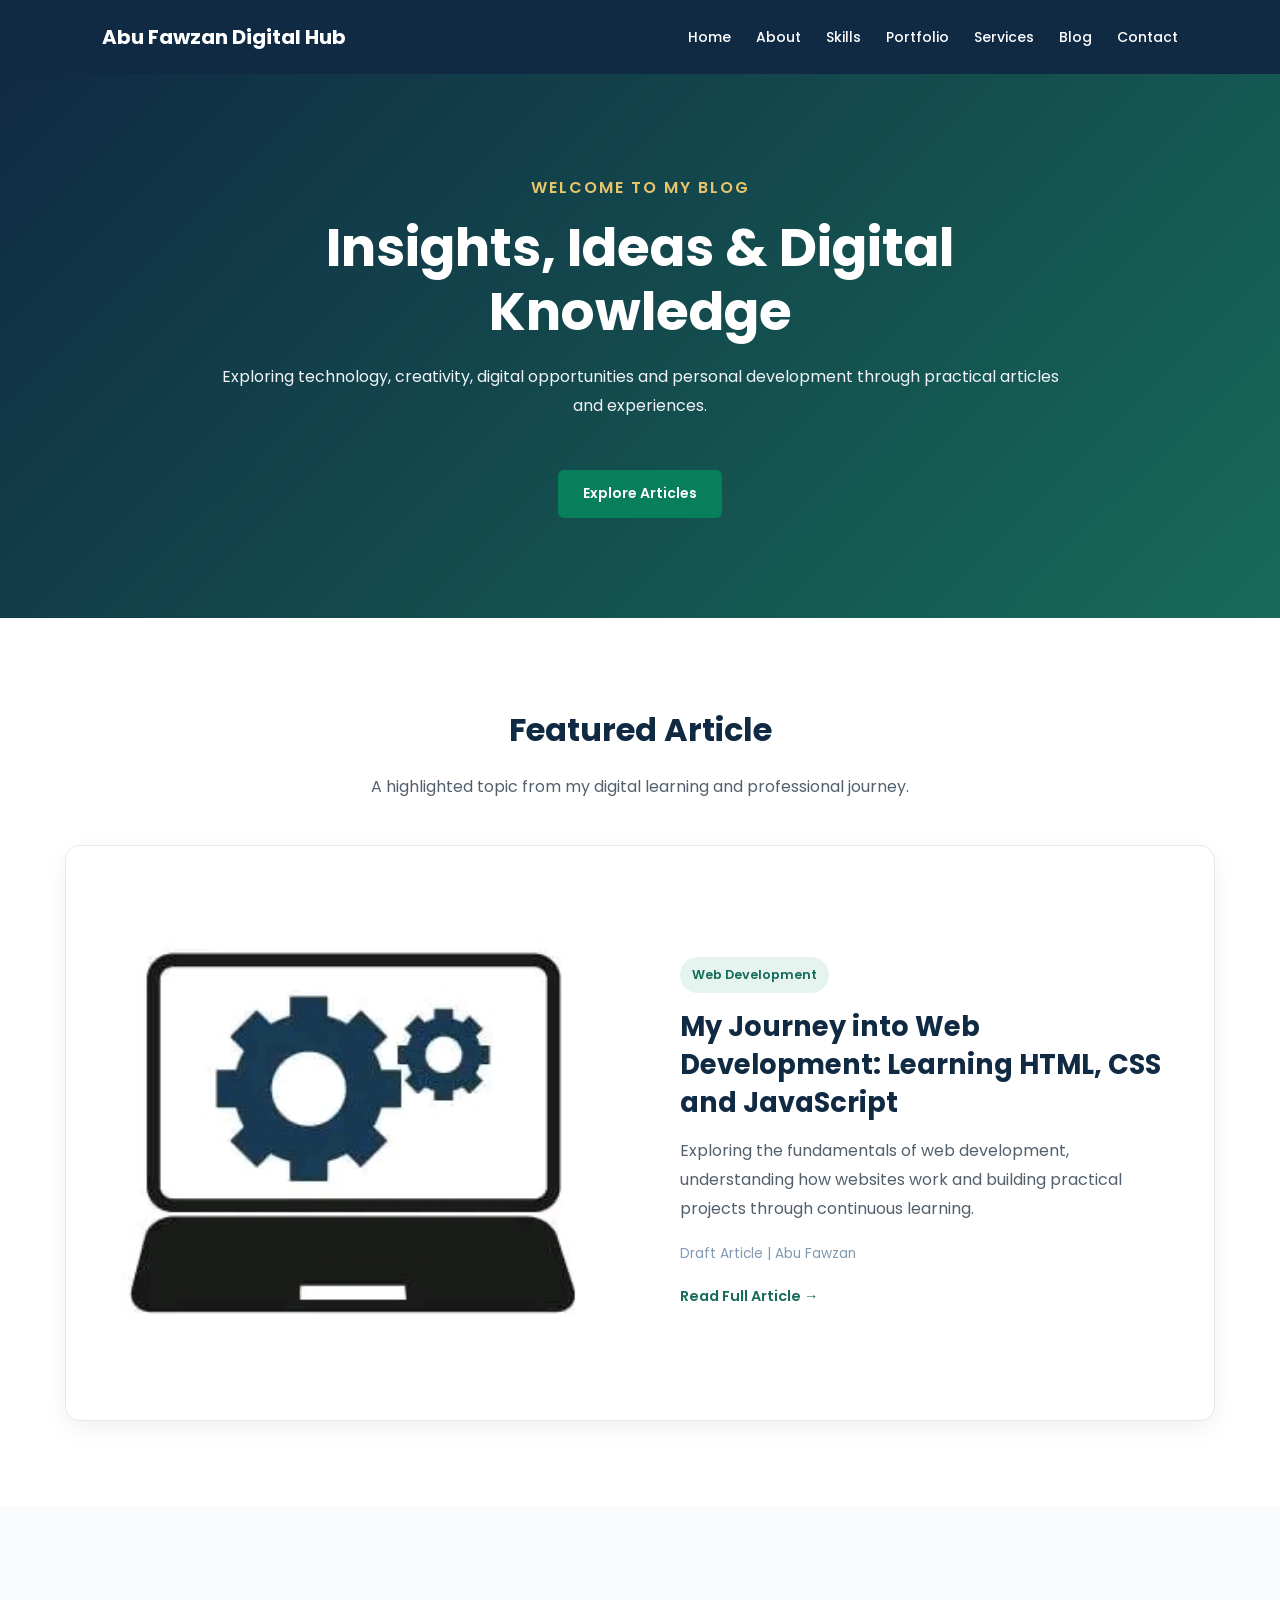
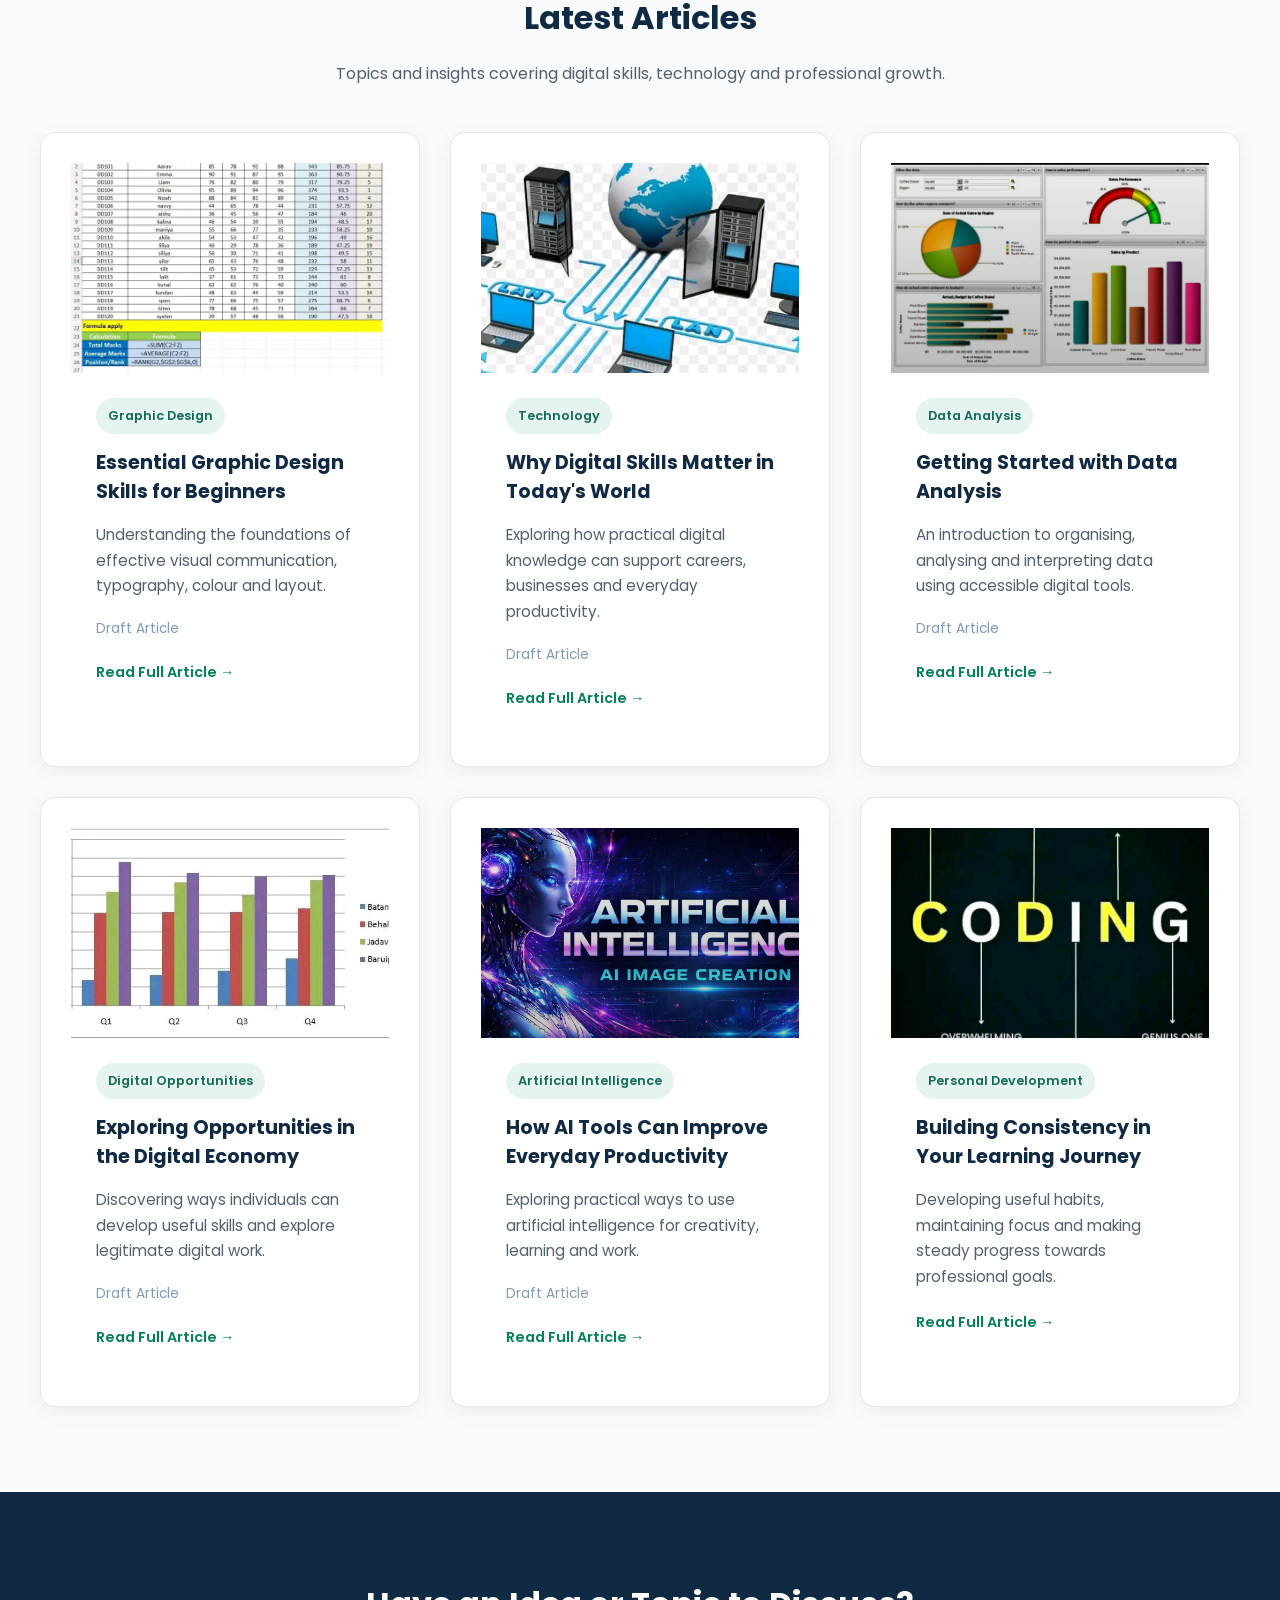
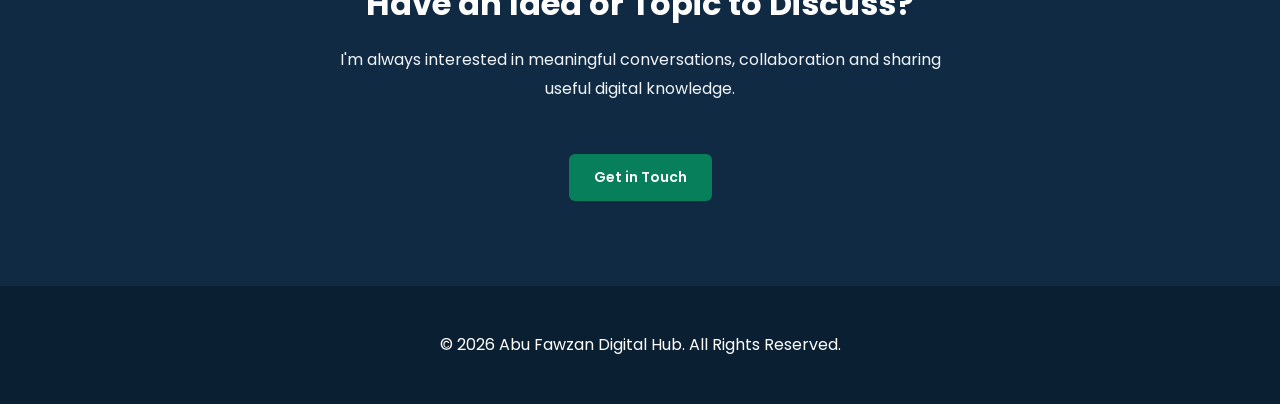
==== blog.html @ e3ee0dcb "Initial commit: Abu Fawzan Digital Hub website" ====
<!DOCTYPE html>
<html lang="en">

<head>
    <meta charset="UTF-8">

    <meta name="viewport"
          content="width=device-width, initial-scale=1.0">

    <meta name="description"
          content="Explore articles about technology, graphic design, web development, digital opportunities and personal growth on Abu Fawzan Digital Hub.">

    <title>Blog | Abu Fawzan Digital Hub</title>

    <!-- External CSS -->
    <link rel="stylesheet" href="css/style.css">

    <!-- External JavaScript -->
    <script src="js/script.js" defer></script>
</head>

<body>

    <!-- HEADER AND NAVIGATION -->

    <header>

        <nav class="navbar">

            <div class="logo">
                <a href="index.html">Abu Fawzan Digital Hub</a>
            </div>

            <ul class="nav-links">

                <li><a href="index.html">Home</a></li>

                <li><a href="about.html">About</a></li>

                <li><a href="skills.html">Skills</a></li>

                <li><a href="portfolio.html">Portfolio</a></li>

                <li><a href="services.html">Services</a></li>

                <li>
                    <a href="blog.html" class="active">Blog</a>
                </li>

                <li><a href="contact.html">Contact</a></li>

            </ul>

        </nav>

    </header>


    <main>

        <!-- BLOG HERO SECTION -->

        <section class="blog-hero">

            <div class="container">

                <span class="blog-label">Welcome to My Blog</span>

                <h1>Insights, Ideas & Digital Knowledge</h1>

                <p>
                    Exploring technology, creativity, digital
                    opportunities and personal development
                    through practical articles and experiences.
                </p>

                <a href="#latest-articles"
                   class="btn btn-primary">
                    Explore Articles
                </a>

            </div>

        </section>


        <!-- FEATURED ARTICLE -->

        <section class="featured-blog">

            <div class="container">

                <div class="blog-section-heading">

                    <h2>Featured Article</h2>

                    <p>
                        A highlighted topic from my digital
                        learning and professional journey.
                    </p>

                </div>


                <article class="featured-blog-card">

                    <div class="featured-blog-image">

                        <img
                            src="assets/web-dev.jpg.jpg"
                            alt="Laptop displaying web development code"
                            loading="lazy"
                        >

                    </div>


                    <div class="featured-blog-content">

                        <span class="blog-category">
                            Web Development
                        </span>

                        <h3>
                            My Journey into Web Development:
                            Learning HTML, CSS and JavaScript
                        </h3>

                        <p>
                            Exploring the fundamentals of web
                            development, understanding how websites
                            work and building practical projects
                            through continuous learning.
                        </p>

                        <p class="blog-meta">
                            Draft Article | Abu Fawzan
                        </p>

                       <a
    href="blog/web-development-journey.html"
    class="blog-read-more"
>
    Read Full Article →
</a>

                    </div>

                </article>

            </div>

        </section>


        <!-- LATEST ARTICLES -->

        <section class="blog-section" id="latest-articles">

            <div class="container">

                <div class="blog-section-heading">

                    <h2>Latest Articles</h2>

                    <p>
                        Topics and insights covering digital
                        skills, technology and professional growth.
                    </p>

                </div>


                <div class="blog-grid">


                    <!-- ARTICLE 1 -->

                    <article class="blog-card">

                        <img
                            src="assets/graphics.jpg.jpg"
                            alt="Graphic design workspace"
                            loading="lazy"
                        >

                        <div class="blog-content">

                            <span class="blog-category">
                                Graphic Design
                            </span>

                            <h3>
                                Essential Graphic Design Skills
                                for Beginners
                            </h3>

                            <p>
                                Understanding the foundations
                                of effective visual communication,
                                typography, colour and layout.
                            </p>

                            <p class="blog-meta">
                                Draft Article
                            </p>

                           
<a
    href="blog/graphic-design-skills.html"
    class="blog-read-more"
>
    Read Full Article →
</a>


                        </div>

                    </article>


                    <!-- ARTICLE 2 -->

                    <article class="blog-card">

                        <img
                            src="assets/digital-tech.jpg.jpg"
                            alt="Modern digital technology"
                            loading="lazy"
                        >

                        <div class="blog-content">

                            <span class="blog-category">
                                Technology
                            </span>

                            <h3>
                                Why Digital Skills Matter
                                in Today's World
                            </h3>

                            <p>
                                Exploring how practical digital
                                knowledge can support careers,
                                businesses and everyday productivity.
                            </p>

                            <p class="blog-meta">
                                Draft Article
                            </p>

                            
<a
    href="blog/importance-of-digital-skills.html"
    class="blog-read-more"
>
    Read Full Article →
</a>


                        </div>

                    </article>


                    <!-- ARTICLE 3 -->

                    <article class="blog-card">

                        <img
                            src="assets/dataanalysis-chart.jpg.png"
                            alt="Data analysis charts and reports"
                            loading="lazy"
                        >

                        <div class="blog-content">

                            <span class="blog-category">
                                Data Analysis
                            </span>

                            <h3>
                                Getting Started with Data Analysis
                            </h3>

                            <p>
                                An introduction to organising,
                                analysing and interpreting data
                                using accessible digital tools.
                            </p>

                            <p class="blog-meta">
                                Draft Article
                            </p>

                           
<a
    href="blog/getting-started-with-data-analysis.html"
    class="blog-read-more"
>
    Read Full Article →
</a>


                        </div>

                    </article>


                    <!-- ARTICLE 4 -->

                    <article class="blog-card">

                        <img
                            src="assets/digital-work.jpg.jpg"
                            alt="Digital work and career opportunities"
                            loading="lazy"
                        >

                        <div class="blog-content">

                            <span class="blog-category">
                                Digital Opportunities
                            </span>

                            <h3>
                                Exploring Opportunities
                                in the Digital Economy
                            </h3>

                            <p>
                                Discovering ways individuals
                                can develop useful skills and
                                explore legitimate digital work.
                            </p>

                            <p class="blog-meta">
                                Draft Article
                            </p>

                           
<a
    href="blog/digital-opportunities.html"
    class="blog-read-more"
>
    Read Full Article →
</a>


                        </div>

                    </article>


                    <!-- ARTICLE 5 -->

                    <article class="blog-card">

                        <img
                            src="assets/artificial.jpg.png"
                            alt="Artificial intelligence and digital tools"
                            loading="lazy"
                        >

                        <div class="blog-content">

                            <span class="blog-category">
                                Artificial Intelligence
                            </span>

                            <h3>
                                How AI Tools Can Improve
                                Everyday Productivity
                            </h3>

                            <p>
                                Exploring practical ways
                                to use artificial intelligence
                                for creativity, learning and work.
                            </p>

                            <p class="blog-meta">
                                Draft Article
                            </p>

                            
<a href="blog/ai-productivity.html" class="blog-read-more">
    Read Full Article →
</a>


                        </div>

                    </article>


                    <!-- ARTICLE 6 -->

                    <article class="blog-card">

                        <img
                            src="assets/growth.jpg.jpg"
                            alt="Personal learning and professional growth"
                            loading="lazy"
                        >

                        <div class="blog-content">

                            <span class="blog-category">
                                Personal Development
                            </span>

                            <h3>
                                Building Consistency
                                in Your Learning Journey
                            </h3>

                            <p>
                                Developing useful habits,
                                maintaining focus and making
                                steady progress towards
                                professional goals.
                            </p>

                            
<a href="blog/learning-consistency.html" class="blog-read-more">
    Read Full Article →
</a>


                        </div>

                    </article>


                </div>

            </div>

        </section>


        <!-- BLOG CONTACT SECTION -->

        <section class="blog-cta">

            <div class="container">

                <h2>Have an Idea or Topic to Discuss?</h2>

                <p>
                    I'm always interested in meaningful
                    conversations, collaboration and
                    sharing useful digital knowledge.
                </p>

                <a href="contact.html"
                   class="btn btn-primary">
                    Get in Touch
                </a>

            </div>

        </section>

    </main>


    <!-- FOOTER -->

    <footer>

        <div class="container">

            <p>
                &copy; 2026 Abu Fawzan Digital Hub.
                All Rights Reserved.
            </p>

        </div>

    </footer>

</body>
</html>
---- css/style.css ----
/* ==========================================
   ABU FAWZAN DIGITAL HUB
   MAIN STYLESHEET
========================================== */


/* 1. GOOGLE FONT */

@import url('https://fonts.googleapis.com/css2?family=Poppins:wght@400;500;600;700&display=swap');


/* 2. WEBSITE COLOURS */

:root {
    --primary-color: #102a43;
    --secondary-color: #087f5b;
    --accent-color: #d4af37;
    --white: #ffffff;
    --light-bg: #f4f7f9;
    --text-color: #334e68;
    --dark-color: #0b1f33;
}


/* 3. GENERAL RESET */

* {
    margin: 0;
    padding: 0;
    box-sizing: border-box;
}


/* 4. BODY STYLING */

body {
    font-family: 'Poppins', Arial, sans-serif;
    background-color: var(--white);
    color: var(--text-color);
    line-height: 1.7;
}


/* 5. GENERAL ELEMENTS */

html {
    scroll-behavior: smooth;
}

a {
    text-decoration: none;
    color: inherit;
}

ul {
    list-style: none;
}

img {
    max-width: 100%;
    height: auto;
}

section {
    padding: 80px 8%;
}

section h2 {
    font-size: 32px;
    color: var(--primary-color);
    margin-bottom: 20px;
}

section > p {
    margin-bottom: 30px;
}

a:focus-visible {
    outline: 3px solid var(--accent-color);
    outline-offset: 4px;
}


/* 6. NAVIGATION BAR */

header {
    background-color: var(--primary-color);
    position: relative;
    z-index: 100;
}

.navbar {
    display: flex;
    justify-content: space-between;
    align-items: center;
    padding: 20px 8%;
    gap: 25px;
}

.logo {
    color: var(--white);
    font-size: 20px;
    font-weight: 700;
}

.nav-links {
    display: flex;
    align-items: center;
    gap: 25px;
}

.nav-links a {
    color: var(--white);
    font-size: 14px;
    font-weight: 500;
    transition: color 0.3s ease;
}

.nav-links a:hover {
    color: var(--accent-color);
}


/* 7. BUTTON DESIGN */

.btn {
    display: inline-block;
    background-color: var(--secondary-color);
    color: var(--white);
    padding: 12px 25px;
    border-radius: 6px;
    font-size: 14px;
    font-weight: 600;
    margin-top: 20px;
    transition: background-color 0.3s ease,
                transform 0.3s ease;
}

.btn:hover {
    background-color: var(--primary-color);
    transform: translateY(-3px);
}


/* 8. HERO SECTION */

.hero {
    display: flex;
    align-items: center;
    justify-content: space-between;
    gap: 50px;
    min-height: 550px;
    background-color: var(--light-bg);
}

.hero-content {
    flex: 1;
}

.hero-content > p:first-child {
    color: var(--secondary-color);
    font-size: 16px;
    font-weight: 600;
    margin-bottom: 15px;
}

.hero h1 {
    font-size: 46px;
    color: var(--primary-color);
    line-height: 1.3;
    margin-bottom: 15px;
}

.hero h2 {
    font-size: 20px;
    color: var(--secondary-color);
    margin-bottom: 20px;
    font-weight: 500;
}

.hero-content > p {
    max-width: 600px;
}

.hero-buttons {
    display: flex;
    flex-wrap: wrap;
    gap: 15px;
}

.hero-image {
    flex: 1;
    display: flex;
    justify-content: center;
}

.hero-image img {
    width: 350px;
    height: 350px;
    object-fit: cover;
    border-radius: 50%;
    border: 6px solid var(--secondary-color);
    box-shadow: 0 10px 30px rgba(0, 0, 0, 0.12);
}


/* 9. ABOUT SECTION */

.about {
    background-color: var(--white);
    text-align: center;
}

.about p {
    max-width: 800px;
    margin: 0 auto 20px;
}


/* 10. SKILLS SECTION */

.skills {
    background-color: var(--light-bg);
    text-align: center;
}

.skills-container {
    display: grid;
    grid-template-columns: repeat(4, 1fr);
    gap: 25px;
    margin-top: 40px;
}

.skill-card {
    background-color: var(--white);
    padding: 30px 22px;
    border-radius: 12px;
    border-bottom: 4px solid var(--secondary-color);
    box-shadow: 0 5px 20px rgba(0, 0, 0, 0.05);
    transition: transform 0.3s ease,
                box-shadow 0.3s ease;
}

.skill-card:hover {
    transform: translateY(-8px);
    box-shadow: 0 10px 30px rgba(0, 0, 0, 0.1);
}

.skill-card h3 {
    color: var(--primary-color);
    font-size: 19px;
    margin-bottom: 15px;
}

.skill-card p {
    font-size: 14px;
}


/* 11. PORTFOLIO SECTION */

.portfolio {
    background-color: var(--white);
    text-align: center;
}

.projects-container {
    display: grid;
    grid-template-columns: repeat(3, 1fr);
    gap: 30px;
    margin-top: 40px;
}

.project-card {
    background-color: var(--white);
    border-radius: 12px;
    overflow: hidden;
    text-align: left;
    box-shadow: 0 5px 25px rgba(0, 0, 0, 0.08);
    transition: transform 0.3s ease;
}

.project-card:hover {
    transform: translateY(-8px);
}

.project-card img {
    width: 100%;
    height: 220px;
    object-fit: cover;
    display: block;
}

.project-card h3 {
    padding: 20px 20px 10px;
    color: var(--primary-color);
    font-size: 19px;
}

.project-card p {
    padding: 0 20px 25px;
    font-size: 14px;
}


/* 12. BLOG SECTION */

.blog {
    background-color: var(--light-bg);
    text-align: center;
}

.blog-container {
    display: grid;
    grid-template-columns: repeat(3, 1fr);
    gap: 25px;
    margin-top: 40px;
}

.blog-card {
    background-color: var(--white);
    padding: 30px;
    border-radius: 10px;
    text-align: left;
    border-top: 4px solid var(--accent-color);
}

.blog-card h3 {
    color: var(--primary-color);
    font-size: 19px;
    margin-bottom: 15px;
}

.blog-card p {
    font-size: 14px;
    margin-bottom: 20px;
}

.blog-card a {
    color: var(--secondary-color);
    font-weight: 600;
}

.blog-card a:hover {
    text-decoration: underline;
}


/* 13. CONTACT SECTION */

.contact {
    background-color: var(--secondary-color);
    color: var(--white);
    text-align: center;
}

.contact h2 {
    color: var(--white);
}

.contact p {
    max-width: 650px;
    margin: 0 auto 20px;
}

.contact .btn {
    background-color: var(--white);
    color: var(--secondary-color);
}

.contact .btn:hover {
    background-color: var(--accent-color);
    color: var(--dark-color);
}


/* 14. FOOTER */

footer {
    background-color: var(--dark-color);
    color: var(--white);
    text-align: center;
    padding: 45px 8%;
}

.footer-content h3 {
    font-size: 22px;
    margin-bottom: 15px;
}

.footer-content p {
    font-size: 14px;
    margin-bottom: 20px;
}

.footer-links {
    display: flex;
    justify-content: center;
    flex-wrap: wrap;
    gap: 25px;
    margin-bottom: 25px;
}

.footer-links a {
    color: var(--white);
    font-size: 14px;
}

.footer-links a:hover {
    color: var(--accent-color);
}


/* ==========================================
   15. RESPONSIVE DESIGN
========================================== */


/* TABLETS */

@media (max-width: 1024px) {

    .navbar {
        flex-direction: column;
    }

    .nav-links {
        justify-content: center;
        flex-wrap: wrap;
        gap: 15px;
    }

    .hero {
        gap: 30px;
    }

    .hero h1 {
        font-size: 36px;
    }

    .hero-image img {
        width: 280px;
        height: 280px;
    }

    .skills-container {
        grid-template-columns: repeat(2, 1fr);
    }

    .projects-container,
    .blog-container {
        grid-template-columns: repeat(2, 1fr);
    }

}


/* MOBILE PHONES */

@media (max-width: 768px) {

    section {
        padding: 55px 5%;
    }

    .navbar {
        padding: 20px 5%;
    }

    .logo {
        font-size: 18px;
        text-align: center;
    }

    .nav-links {
        gap: 12px;
    }

    .nav-links a {
        font-size: 12px;
    }

    .hero {
        flex-direction: column-reverse;
        text-align: center;
        gap: 30px;
    }

    .hero h1 {
        font-size: 32px;
    }

    .hero h2 {
        font-size: 17px;
    }

    .hero-image img {
        width: 230px;
        height: 230px;
    }

    .hero-buttons {
        justify-content: center;
    }

    section h2 {
        font-size: 27px;
    }

    .skills-container,
    .projects-container,
    .blog-container {
        grid-template-columns: 1fr;
    }

    .skill-card,
    .blog-card {
        padding: 25px;
    }

    .footer-links {
        gap: 15px;
    }

}


/* SMALL MOBILE PHONES */

@media (max-width: 400px) {

    .hero h1 {
        font-size: 27px;
    }

    .hero h2 {
        font-size: 15px;
    }

    .hero-image img {
        width: 190px;
        height: 190px;
    }

    .btn {
        padding: 10px 18px;
        font-size: 13px;
    }

}


/* ACCESSIBILITY: REDUCED MOTION */

@media (prefers-reduced-motion: reduce) {

    html {
        scroll-behavior: auto;
    }

    *,
    *::before,
    *::after {
        transition: none !important;
        animation: none !important;
    }

}

/* ===================================
   SERVICES PAGE
=================================== */

.services-hero {
    padding: 100px 20px;
    text-align: center;
    background: linear-gradient(135deg, #102a43, #176b58);
    color: #ffffff;
}

.services-hero .container {
    max-width: 850px;
    margin: auto;
}

.section-tag {
    display: inline-block;
    margin-bottom: 15px;
    color: #e8c56b;
    font-weight: 600;
    letter-spacing: 2px;
    text-transform: uppercase;
}

.services-hero h1 {
    font-size: clamp(2rem, 5vw, 3.5rem);
    margin-bottom: 20px;
    color: #ffffff;
}

.services-hero p {
    margin-bottom: 30px;
    line-height: 1.8;
    color: #f0f4f8;
}


/* SERVICES GRID */

.services-section {
    padding: 90px 20px;
}

.section-heading {
    text-align: center;
    max-width: 700px;
    margin: 0 auto 45px;
}

.section-heading h2 {
    font-size: 2rem;
    margin-bottom: 15px;
}

.section-heading p {
    color: #52606d;
    line-height: 1.7;
}

.services-grid {
    display: grid;
    grid-template-columns: repeat(3, minmax(0, 1fr));
    gap: 25px;
}

.service-card {
    padding: 30px;
    background: #ffffff;
    border: 1px solid #e4e7eb;
    border-radius: 15px;
    box-shadow: 0 5px 20px rgba(0, 0, 0, 0.05);
    transition: transform 0.3s ease, box-shadow 0.3s ease;
}

.service-card:hover {
    transform: translateY(-6px);
    box-shadow: 0 12px 30px rgba(0, 0, 0, 0.1);
}

.service-icon {
    width: 55px;
    height: 55px;
    display: flex;
    align-items: center;
    justify-content: center;
    background: #176b58;
    color: #ffffff;
    border-radius: 12px;
    font-weight: 700;
    margin-bottom: 20px;
}

.service-card h3 {
    font-size: 1.25rem;
    margin-bottom: 15px;
    color: #102a43;
}

.service-card p {
    line-height: 1.7;
    color: #52606d;
    margin-bottom: 20px;
}

.service-card ul {
    padding-left: 20px;
    margin-bottom: 25px;
}

.service-card li {
    margin-bottom: 10px;
    line-height: 1.5;
}

.service-card a {
    color: #176b58;
    text-decoration: none;
    font-weight: 600;
}

.service-card a:hover {
    text-decoration: underline;
}


/* WORKING PROCESS */

.work-process {
    padding: 85px 20px;
    background: #f0f4f8;
}

.process-grid {
    display: grid;
    grid-template-columns: repeat(4, minmax(0, 1fr));
    gap: 25px;
}

.process-card {
    background: #ffffff;
    padding: 30px 25px;
    border-radius: 12px;
}

.process-card span {
    display: block;
    color: #176b58;
    font-size: 2rem;
    font-weight: 700;
    margin-bottom: 15px;
}

.process-card h3 {
    margin-bottom: 12px;
    color: #102a43;
}

.process-card p {
    color: #52606d;
    line-height: 1.7;
}


/* SERVICES CONTACT SECTION */

.services-cta {
    padding: 90px 20px;
    background: #102a43;
    text-align: center;
    color: #ffffff;
}

.services-cta h2 {
    color: #ffffff;
    font-size: 2rem;
    margin-bottom: 15px;
}

.services-cta p {
    margin-bottom: 30px;
    color: #f0f4f8;
}

.cta-buttons {
    display: flex;
    justify-content: center;
    flex-wrap: wrap;
    gap: 15px;
}

.services-cta .btn-secondary {
    background: transparent;
    border: 2px solid #ffffff;
    color: #ffffff;
}

.services-cta .btn-secondary:hover {
    background: #ffffff;
    color: #102a43;
}


/* SERVICES PAGE RESPONSIVENESS */

@media (max-width: 1024px) {

    .services-grid {
        grid-template-columns: repeat(2, minmax(0, 1fr));
    }

    .process-grid {
        grid-template-columns: repeat(2, minmax(0, 1fr));
    }

}

@media (max-width: 600px) {

    .services-hero {
        padding: 70px 20px;
    }

    .services-grid,
    .process-grid {
        grid-template-columns: 1fr;
    }

    .services-section,
    .work-process,
    .services-cta {
        padding: 60px 20px;
    }

    .service-card {
        padding: 25px;
    }

    .cta-buttons {
        flex-direction: column;
        align-items: center;
    }

}

/* =========================================
   SKILLS PAGE STYLING
========================================= */

/* Main Skills Section */

.skills-section {
    max-width: 1000px;
    margin: 0 auto;
    padding: 80px 20px;
}


/* Skills Heading */

.skills-heading {
    text-align: center;
    margin-bottom: 50px;
}

.skills-heading h1 {
    font-size: 2.5rem;
    color: #102a43;
    margin-bottom: 15px;
}

.skills-heading p {
    font-size: 1rem;
    color: #52606d;
    line-height: 1.8;
    max-width: 650px;
    margin: 0 auto;
}


/* Individual Skill Cards */

.skill-card {
    background: #ffffff;
    padding: 30px;
    margin-bottom: 25px;
    border-radius: 15px;

    border: 1px solid #e4e7eb;

    box-shadow: 0 5px 20px rgba(0, 0, 0, 0.05);

    transition: transform 0.3s ease,
                box-shadow 0.3s ease;
}

.skill-card:hover {
    transform: translateY(-5px);

    box-shadow: 0 12px 30px rgba(0, 0, 0, 0.1);
}

.skill-card h2 {
    font-size: 1.4rem;
    color: #176b58;
    margin-bottom: 12px;
}

.skill-card p {
    color: #52606d;
    line-height: 1.7;
    margin-bottom: 20px;
}


/* Skill Progress Bar */

.skill-bar {
    width: 100%;
    height: 12px;

    background-color: #e4e7eb;

    border-radius: 20px;

    overflow: hidden;
}

.skill-level {
    height: 100%;

    background: linear-gradient(
        90deg,
        #176b58,
        #d4af37
    );

    border-radius: 20px;

    transition: width 0.8s ease;
}


/* Individual Skill Levels */

.graphic-design {
    width: 85%;
}

.web-development {
    width: 55%;
}

.data-analysis {
    width: 65%;
}

.digital-skills {
    width: 80%;
}


/* Responsive Design */

@media (max-width: 768px) {

    .skills-section {
        padding: 50px 15px;
    }

    .skills-heading h1 {
        font-size: 2rem;
    }

    .skill-card {
        padding: 22px;
    }

    .skill-card h2 {
        font-size: 1.2rem;
    }

}

/* =========================================
   PORTFOLIO PAGE STYLING
========================================= */

/* Main Portfolio Section */

.portfolio-section {
    padding: 80px 20px;
    background-color: #f8fafc;
    min-height: 80vh;
}


/* Portfolio Heading */

.portfolio-heading {
    text-align: center;
    max-width: 750px;
    margin: 0 auto 50px;
}

.portfolio-heading h1 {
    font-size: 2.5rem;
    color: #102a43;
    margin-bottom: 15px;
}

.portfolio-heading p {
    font-size: 1rem;
    color: #52606d;
    line-height: 1.8;
}


/* Portfolio Grid */

.portfolio-container {
    max-width: 1200px;
    margin: 0 auto;

    display: grid;
    grid-template-columns: repeat(3, minmax(0, 1fr));

    gap: 30px;
}


/* Individual Project Cards */

.portfolio-card {
    background-color: #ffffff;
    border-radius: 15px;
    overflow: hidden;

    border: 1px solid #e4e7eb;

    box-shadow: 0 5px 20px rgba(0, 0, 0, 0.06);

    transition: transform 0.3s ease,
                box-shadow 0.3s ease;
}

.portfolio-card:hover {
    transform: translateY(-7px);

    box-shadow: 0 15px 35px rgba(0, 0, 0, 0.12);
}


/* Project Images */

.portfolio-card img {
    display: block;
    width: 100%;
    height: 220px;

    object-fit: cover;

    border-bottom: 3px solid #176b58;
}


/* Project Information */

.portfolio-info {
    padding: 25px;
}

.portfolio-info h2 {
    font-size: 1.3rem;
    color: #102a43;
    margin-bottom: 15px;
}

.portfolio-info p {
    font-size: 0.95rem;
    color: #52606d;

    line-height: 1.7;
    margin-bottom: 20px;
}


/* Technology and Skill Tags */

.portfolio-info span {
    display: inline-block;

    background-color: #e6f4ef;
    color: #176b58;

    padding: 7px 12px;
    margin: 0 6px 8px 0;

    border-radius: 20px;

    font-size: 0.8rem;
    font-weight: 600;
}


/* Portfolio Responsive Design */

@media (max-width: 1024px) {

    .portfolio-container {
        grid-template-columns: repeat(2, minmax(0, 1fr));
    }

}

@media (max-width: 768px) {

    .portfolio-section {
        padding: 50px 15px;
    }

    .portfolio-heading h1 {
        font-size: 2rem;
    }

    .portfolio-container {
        grid-template-columns: 1fr;
        max-width: 500px;
    }

    .portfolio-card img {
        height: 200px;
    }

    .portfolio-info {
        padding: 20px;
    }

}

/* =========================================
   CONTACT PAGE STYLING
========================================= */

/* Main Contact Section */

.contact-section {
    padding: 80px 20px;
    background-color: #f8fafc;
    min-height: 80vh;
}


/* Contact Page Heading */

.contact-heading {
    text-align: center;
    max-width: 750px;
    margin: 0 auto 50px;
}

.contact-heading h1 {
    font-size: 2.5rem;
    color: #102a43;
    margin-bottom: 15px;
}

.contact-heading p {
    font-size: 1rem;
    color: #52606d;
    line-height: 1.8;
}


/* Contact Page Layout */

.contact-container {
    max-width: 1150px;
    margin: 0 auto;

    display: grid;
    grid-template-columns: 1fr 1.2fr;
    gap: 35px;

    align-items: start;
}


/* Contact Information Card */

.contact-info {
    background: #102a43;
    color: #ffffff;

    padding: 40px 35px;
    border-radius: 15px;

    box-shadow: 0 8px 25px rgba(0, 0, 0, 0.08);
}

.contact-info h2 {
    font-size: 1.6rem;
    color: #ffffff;
    margin-bottom: 20px;
}

.contact-info > p {
    line-height: 1.8;
    color: #e4e7eb;
    margin-bottom: 30px;
}


/* Individual Contact Details */

.contact-item {
    margin-bottom: 25px;
    padding-bottom: 20px;
    border-bottom: 1px solid rgba(255, 255, 255, 0.15);
}

.contact-item h3 {
    font-size: 1.05rem;
    color: #e8c56b;
    margin-bottom: 10px;
}

.contact-item p {
    color: #ffffff;
    line-height: 1.6;
}

.contact-item a {
    display: inline-block;
    color: #ffffff;
    text-decoration: none;
    overflow-wrap: anywhere;

    transition: color 0.3s ease;
}

.contact-item a:hover {
    color: #e8c56b;
}


/* WhatsApp Contact Link */

.contact-item .whatsapp-link {
    background-color: #176b58;
    color: #ffffff;

    padding: 12px 20px;
    border-radius: 8px;

    font-weight: 600;
    text-decoration: none;

    transition: background-color 0.3s ease,
                transform 0.3s ease;
}

.contact-item .whatsapp-link:hover {
    background-color: #21866e;
    color: #ffffff;
    transform: translateY(-2px);
}


/* Contact Note */

.contact-note {
    margin-top: 30px;
    padding: 20px;

    background: rgba(255, 255, 255, 0.08);
    border-left: 3px solid #e8c56b;
    border-radius: 5px;
}

.contact-note p {
    font-size: 0.95rem;
    line-height: 1.8;
    color: #e4e7eb;
}


/* =========================================
   CONTACT FORM
========================================= */

.contact-form {
    background-color: #ffffff;

    padding: 40px 35px;
    border-radius: 15px;

    border: 1px solid #e4e7eb;

    box-shadow: 0 8px 25px rgba(0, 0, 0, 0.06);
}

.contact-form h2 {
    font-size: 1.6rem;
    color: #102a43;
    margin-bottom: 30px;
}


/* Form Groups */

.form-group {
    margin-bottom: 22px;
}

.form-group label {
    display: block;
    margin-bottom: 9px;

    font-size: 0.95rem;
    font-weight: 600;
    color: #102a43;
}


/* Form Input Fields */

.form-group input,
.form-group textarea {
    display: block;
    width: 100%;

    padding: 14px 15px;

    font-family: inherit;
    font-size: 1rem;

    color: #102a43;
    background-color: #ffffff;

    border: 1px solid #cbd2d9;
    border-radius: 8px;

    outline: none;

    transition: border-color 0.3s ease,
                box-shadow 0.3s ease;
}

.form-group input::placeholder,
.form-group textarea::placeholder {
    color: #829ab1;
}


/* Input Focus Effect */

.form-group input:focus,
.form-group textarea:focus {
    border-color: #176b58;

    box-shadow: 0 0 0 3px rgba(23, 107, 88, 0.12);
}


/* Message Field */

.form-group textarea {
    resize: vertical;
    min-height: 150px;
}


/* Submit Button */

.contact-form button[type="submit"] {
    display: inline-block;

    width: 100%;
    padding: 15px 25px;

    background-color: #176b58;
    color: #ffffff;

    border: none;
    border-radius: 8px;

    font-family: inherit;
    font-size: 1rem;
    font-weight: 600;

    cursor: pointer;

    transition: background-color 0.3s ease,
                transform 0.3s ease;
}

.contact-form button[type="submit"]:hover {
    background-color: #125442;
    transform: translateY(-2px);
}

.contact-form button[type="submit"]:focus-visible {
    outline: 3px solid #d4af37;
    outline-offset: 3px;
}


/* Note Below Contact Form */

.form-note {
    margin-top: 20px;

    font-size: 0.9rem;
    line-height: 1.7;

    color: #52606d;
    text-align: center;
}


/* =========================================
   CONTACT PAGE RESPONSIVENESS
========================================= */

/* Tablets */

@media (max-width: 900px) {

    .contact-container {
        grid-template-columns: 1fr;
        max-width: 650px;
    }

    .contact-info,
    .contact-form {
        padding: 35px 30px;
    }

}


/* Mobile Phones */

@media (max-width: 600px) {

    .contact-section {
        padding: 50px 15px;
    }

    .contact-heading {
        margin-bottom: 35px;
    }

    .contact-heading h1 {
        font-size: 2rem;
    }

    .contact-container {
        gap: 25px;
    }

    .contact-info,
    .contact-form {
        padding: 25px 20px;
    }

    .contact-info h2,
    .contact-form h2 {
        font-size: 1.35rem;
    }

    .form-group input,
    .form-group textarea {
        font-size: 16px;
    }

}

/* =========================================
   BLOG PAGE STYLING
========================================= */

/* BLOG HERO */

.blog-hero {
    padding: 100px 20px;
    text-align: center;

    background: linear-gradient(
        135deg,
        #102a43,
        #176b58
    );

    color: #ffffff;
}

.blog-hero .container {
    max-width: 850px;
    margin: 0 auto;
}

.blog-label {
    display: inline-block;

    color: #e8c56b;
    font-weight: 600;

    text-transform: uppercase;
    letter-spacing: 2px;

    margin-bottom: 15px;
}

.blog-hero h1 {
    color: #ffffff;

    font-size: clamp(2rem, 5vw, 3.3rem);
    line-height: 1.2;

    margin-bottom: 20px;
}

.blog-hero p {
    color: #f0f4f8;

    line-height: 1.8;
    margin-bottom: 30px;
}


/* SECTION HEADINGS */

.blog-section-heading {
    text-align: center;

    max-width: 750px;
    margin: 0 auto 45px;
}

.blog-section-heading h2 {
    font-size: 2rem;
    color: #102a43;

    margin-bottom: 15px;
}

.blog-section-heading p {
    color: #52606d;
    line-height: 1.7;
}


/* FEATURED ARTICLE */

.featured-blog {
    padding: 85px 20px;
    background: #ffffff;
}

.featured-blog-card {
    display: grid;
    grid-template-columns: 1fr 1fr;

    max-width: 1150px;
    margin: 0 auto;

    background: #ffffff;

    border: 1px solid #e4e7eb;
    border-radius: 15px;

    overflow: hidden;

    box-shadow: 0 8px 25px rgba(0, 0, 0, 0.06);
}

.featured-blog-image img {
    display: block;

    width: 100%;
    height: 100%;

    min-height: 350px;
    object-fit: cover;
}

.featured-blog-content {
    padding: 40px;

    display: flex;
    flex-direction: column;

    justify-content: center;
}

.featured-blog-content h3 {
    font-size: 1.7rem;

    color: #102a43;
    line-height: 1.4;

    margin: 15px 0;
}

.featured-blog-content > p {
    color: #52606d;
    line-height: 1.8;

    margin-bottom: 18px;
}


/* ARTICLE CATEGORY */

.blog-category {
    display: inline-block;
    align-self: flex-start;

    background: #e6f4ef;
    color: #176b58;

    padding: 7px 12px;
    border-radius: 20px;

    font-size: 0.8rem;
    font-weight: 600;
}


/* BLOG ARTICLES */

.blog-section {
    padding: 85px 20px;
    background: #f8fafc;
}

.blog-grid {
    max-width: 1200px;
    margin: 0 auto;

    display: grid;
    grid-template-columns: repeat(3, minmax(0, 1fr));

    gap: 30px;
}

.blog-card {
    background: #ffffff;

    border: 1px solid #e4e7eb;
    border-radius: 15px;

    overflow: hidden;

    box-shadow: 0 5px 20px rgba(0, 0, 0, 0.05);

    transition: transform 0.3s ease,
                box-shadow 0.3s ease;
}

.blog-card:hover {
    transform: translateY(-6px);

    box-shadow: 0 12px 30px rgba(0, 0, 0, 0.1);
}

.blog-card > img {
    display: block;

    width: 100%;
    height: 210px;

    object-fit: cover;
}

.blog-content {
    padding: 25px;
}

.blog-content h3 {
    color: #102a43;

    font-size: 1.2rem;
    line-height: 1.5;

    margin: 15px 0;
}

.blog-content > p {
    color: #52606d;

    font-size: 0.95rem;
    line-height: 1.7;

    margin-bottom: 18px;
}


/* ARTICLE METADATA */

.blog-meta {
    font-size: 0.85rem !important;
    color: #829ab1 !important;
}

.blog-read-more {
    display: inline-block;

    color: #176b58;

    font-weight: 600;
    font-size: 0.9rem;
}


/* BLOG CTA */

.blog-cta {
    padding: 85px 20px;

    background: #102a43;
    color: #ffffff;

    text-align: center;
}

.blog-cta h2 {
    color: #ffffff;

    font-size: 2rem;
    margin-bottom: 15px;
}

.blog-cta p {
    color: #f0f4f8;

    max-width: 650px;
    margin: 0 auto 30px;

    line-height: 1.8;
}


/* =========================================
   BLOG RESPONSIVENESS
========================================= */

@media (max-width: 1024px) {

    .blog-grid {
        grid-template-columns: repeat(2, minmax(0, 1fr));
    }

}

@media (max-width: 768px) {

    .blog-hero {
        padding: 70px 20px;
    }

    .featured-blog,
    .blog-section,
    .blog-cta {
        padding: 60px 20px;
    }

    .featured-blog-card {
        grid-template-columns: 1fr;
    }

    .featured-blog-image img {
        height: 250px;
        min-height: 0;
    }

    .featured-blog-content {
        padding: 25px;
    }

    .featured-blog-content h3 {
        font-size: 1.4rem;
    }

    .blog-grid {
        grid-template-columns: 1fr;
        max-width: 500px;
    }

    .blog-section-heading h2 {
        font-size: 1.7rem;
    }

}


/* =========================================
   INDIVIDUAL BLOG ARTICLE STYLING
========================================= */

/* ARTICLE HEADER */

.article-header {
    background: linear-gradient(
        135deg,
        #102a43,
        #176b58
    );

    padding: 90px 20px;
    text-align: center;
    color: #ffffff;
}

.article-header-content {
    max-width: 850px;
    margin: 0 auto;
}

.article-header h1 {
    font-size: clamp(2rem, 5vw, 3rem);
    line-height: 1.3;
    color: #ffffff;

    margin: 25px 0;
}

.article-description {
    font-size: 1.05rem;
    line-height: 1.8;
    color: #e4e7eb;
}

.article-meta {
    display: flex;
    justify-content: center;
    flex-wrap: wrap;
    gap: 12px;

    margin-top: 25px;

    font-size: 0.9rem;
    color: #e4e7eb;
}


/* MAIN ARTICLE BODY */

.article-body {
    max-width: 850px;
    margin: 0 auto;

    padding: 65px 25px;

    color: #334e68;
    line-height: 1.9;
    font-size: 1rem;
}

.article-body h2 {
    color: #102a43;
    font-size: 1.7rem;

    margin-top: 40px;
    margin-bottom: 18px;
}

.article-body h3 {
    color: #176b58;
    font-size: 1.25rem;

    margin-top: 30px;
    margin-bottom: 15px;
}

.article-body p {
    margin-bottom: 20px;
}

.article-body strong {
    color: #102a43;
}


/* ARTICLE FOOTER */

.article-footer {
    margin-top: 55px;
    padding-top: 25px;

    border-top: 1px solid #e4e7eb;

    display: flex;
    justify-content: space-between;
    align-items: center;
    flex-wrap: wrap;
    gap: 20px;
}

.article-footer p {
    margin-bottom: 0;
}

.back-to-blog {
    color: #176b58;
    font-weight: 600;
    text-decoration: none;
}

.back-to-blog:hover {
    text-decoration: underline;
}


/* ARTICLE CONTACT SECTION */

.article-cta {
    background: #f0f7f4;

    padding: 70px 20px;
    text-align: center;
}

.article-cta h2 {
    color: #102a43;
    font-size: 2rem;

    margin-bottom: 15px;
}

.article-cta p {
    color: #52606d;
    line-height: 1.8;

    margin-bottom: 25px;
}

.article-cta-btn {
    display: inline-block;

    background: #176b58;
    color: #ffffff;

    padding: 13px 28px;
    border-radius: 8px;

    text-decoration: none;
    font-weight: 600;

    transition: background 0.3s ease;
}

.article-cta-btn:hover {
    background: #125442;
}


/* MOBILE RESPONSIVENESS */

@media (max-width: 768px) {

    .article-header {
        padding: 65px 20px;
    }

    .article-body {
        padding: 40px 20px;
        font-size: 0.95rem;
    }

    .article-body h2 {
        font-size: 1.45rem;
    }

    .article-body h3 {
        font-size: 1.15rem;
    }

    .article-footer {
        flex-direction: column;
        align-items: flex-start;
    }

    .article-cta {
        padding: 50px 20px;
    }

    .article-cta h2 {
        font-size: 1.6rem;
    }

}

.blog-read-more {
    text-decoration: none;
}

.blog-read-more:hover {
    text-decoration: underline;
}

/* BLOG ARTICLE CODE EXAMPLES */

.article-code {
    background-color: #f0f4f8;

    border-left: 4px solid #176b58;
    border-radius: 6px;

    padding: 18px 20px;
    margin: 25px 0;

    overflow-x: auto;
}

.article-code code {
    font-family: Consolas, monospace;
    font-size: 1rem;

    color: #102a43;
    white-space: nowrap;
}
/* Mobile Navigation Toggle */

.menu-toggle {
    display: none;
}/* Mobile Navigation */

@media (max-width: 768px) {

    .menu-toggle {
        display: block;
        background: transparent;
        color: white;
        border: none;
        font-size: 26px;
        cursor: pointer;
        padding: 5px 10px;
    }

    .nav-links {
        display: none;
    }

    .nav-links.active {
        display: flex;
        flex-direction: column;
    }
}
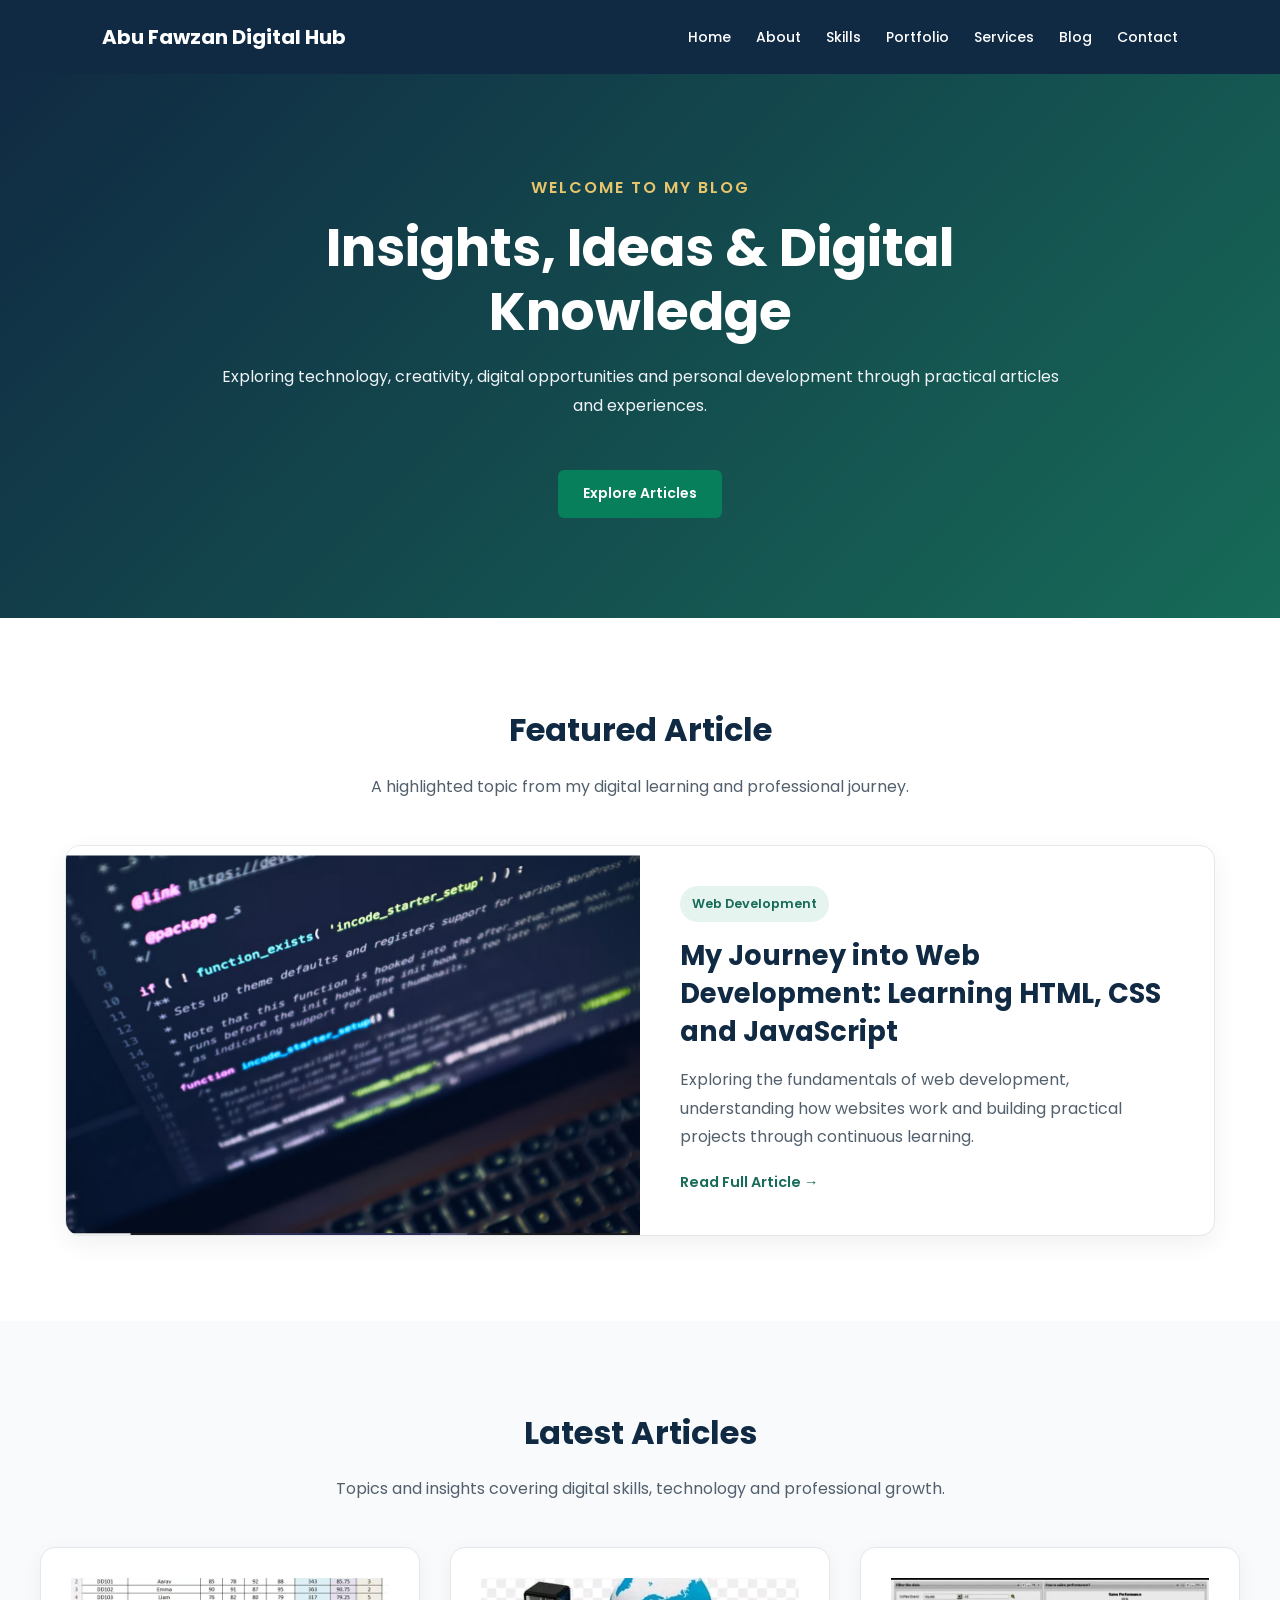
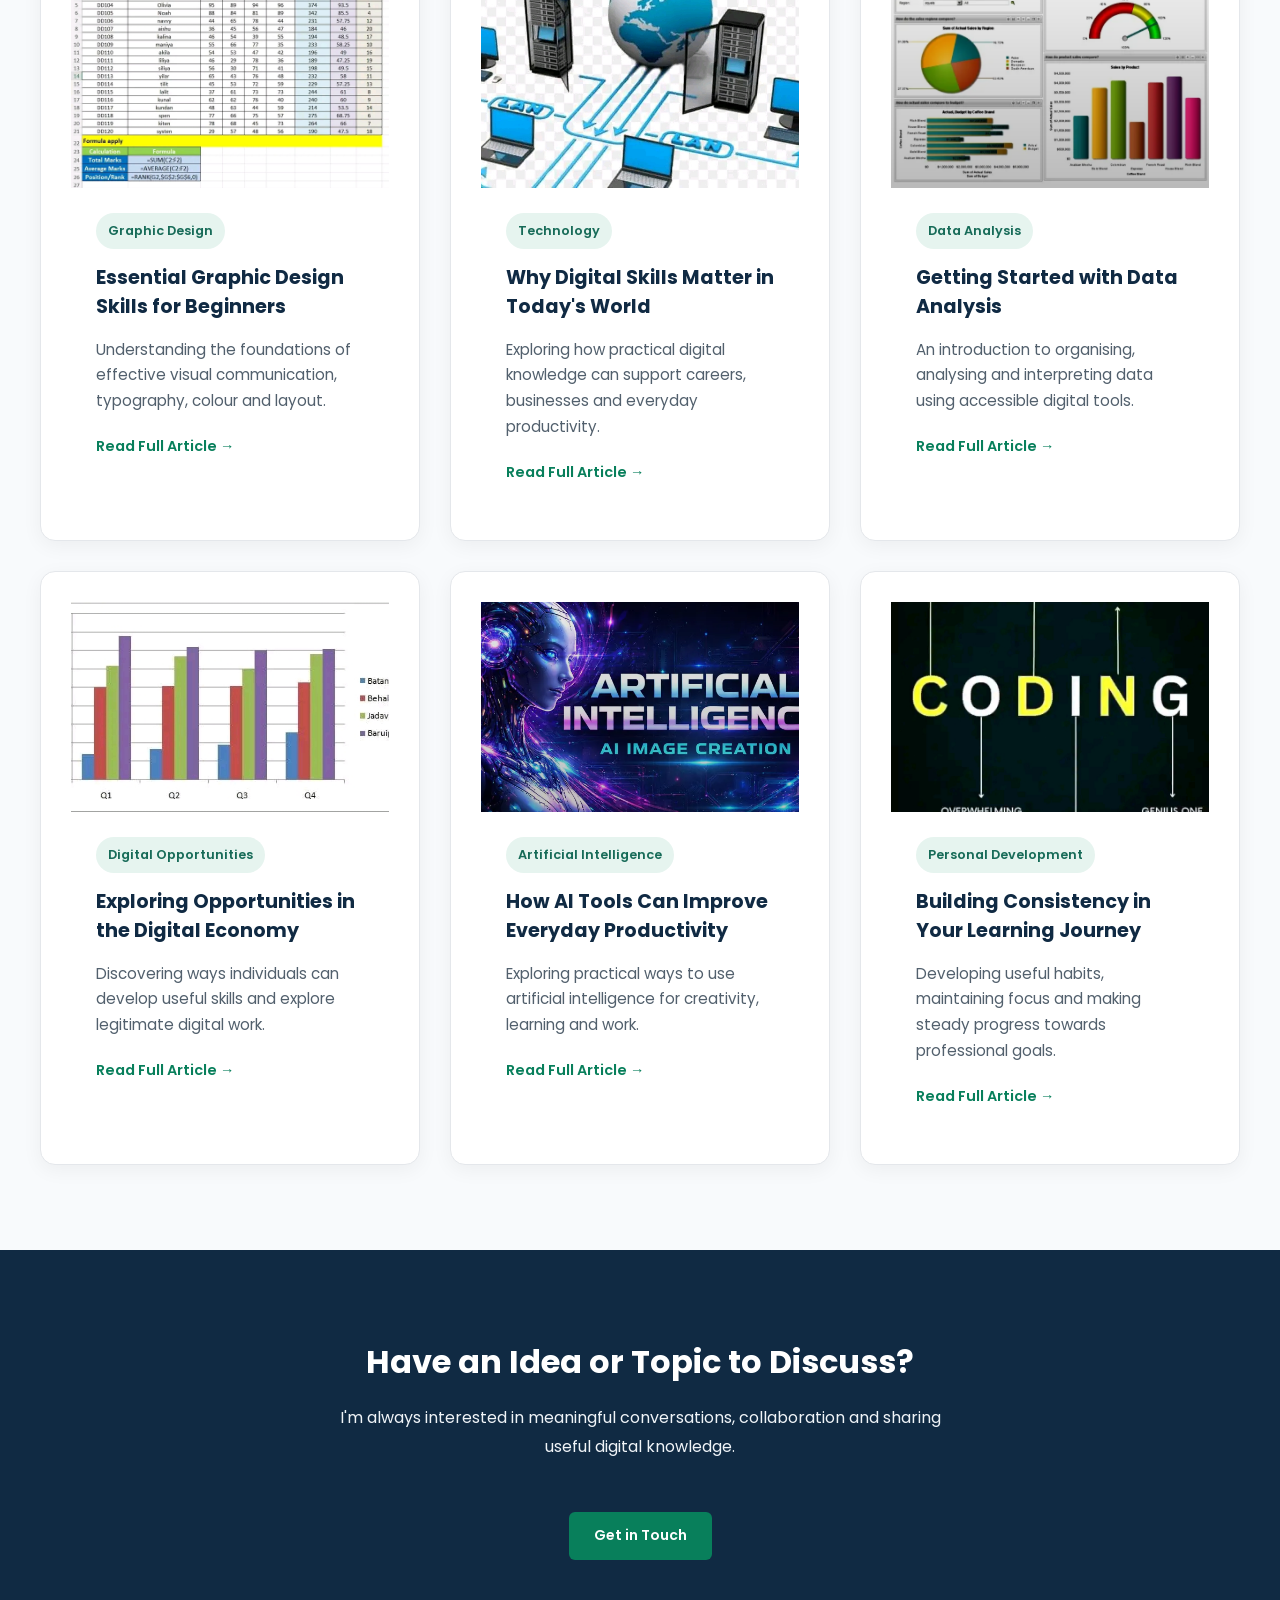
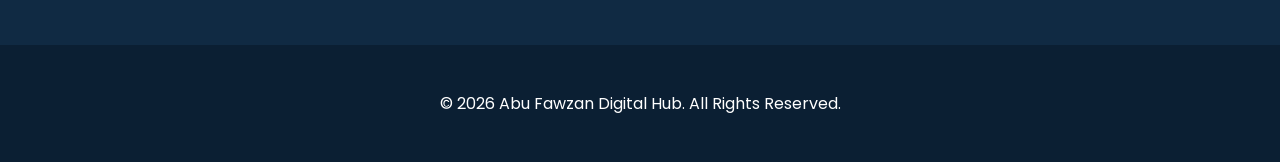
==== commit 8be7f187: "Update website images and portfolio content" ====
--- a/blog.html
+++ b/blog.html
@@ -108,7 +108,7 @@
                     <div class="featured-blog-image">
 
                         <img
-                            src="assets/web-dev.jpg.jpg"
+                            src="assets/website.jpg.png"
                             alt="Laptop displaying web development code"
                             loading="lazy"
                         >
@@ -134,9 +134,7 @@
                             through continuous learning.
                         </p>
 
-                        <p class="blog-meta">
-                            Draft Article | Abu Fawzan
-                        </p>
+                       
 
                        <a
     href="blog/web-development-journey.html"
@@ -202,9 +200,7 @@
                                 typography, colour and layout.
                             </p>
 
-                            <p class="blog-meta">
-                                Draft Article
-                            </p>
+                           
 
                            
 <a
@@ -247,9 +243,7 @@
                                 businesses and everyday productivity.
                             </p>
 
-                            <p class="blog-meta">
-                                Draft Article
-                            </p>
+                            
 
                             
 <a
@@ -291,9 +285,7 @@
                                 using accessible digital tools.
                             </p>
 
-                            <p class="blog-meta">
-                                Draft Article
-                            </p>
+                           
 
                            
 <a
@@ -336,10 +328,7 @@
                                 explore legitimate digital work.
                             </p>
 
-                            <p class="blog-meta">
-                                Draft Article
-                            </p>
-
+                           
                            
 <a
     href="blog/digital-opportunities.html"
@@ -381,9 +370,7 @@
                                 for creativity, learning and work.
                             </p>
 
-                            <p class="blog-meta">
-                                Draft Article
-                            </p>
+                           
 
                             
 <a href="blog/ai-productivity.html" class="blog-read-more">
